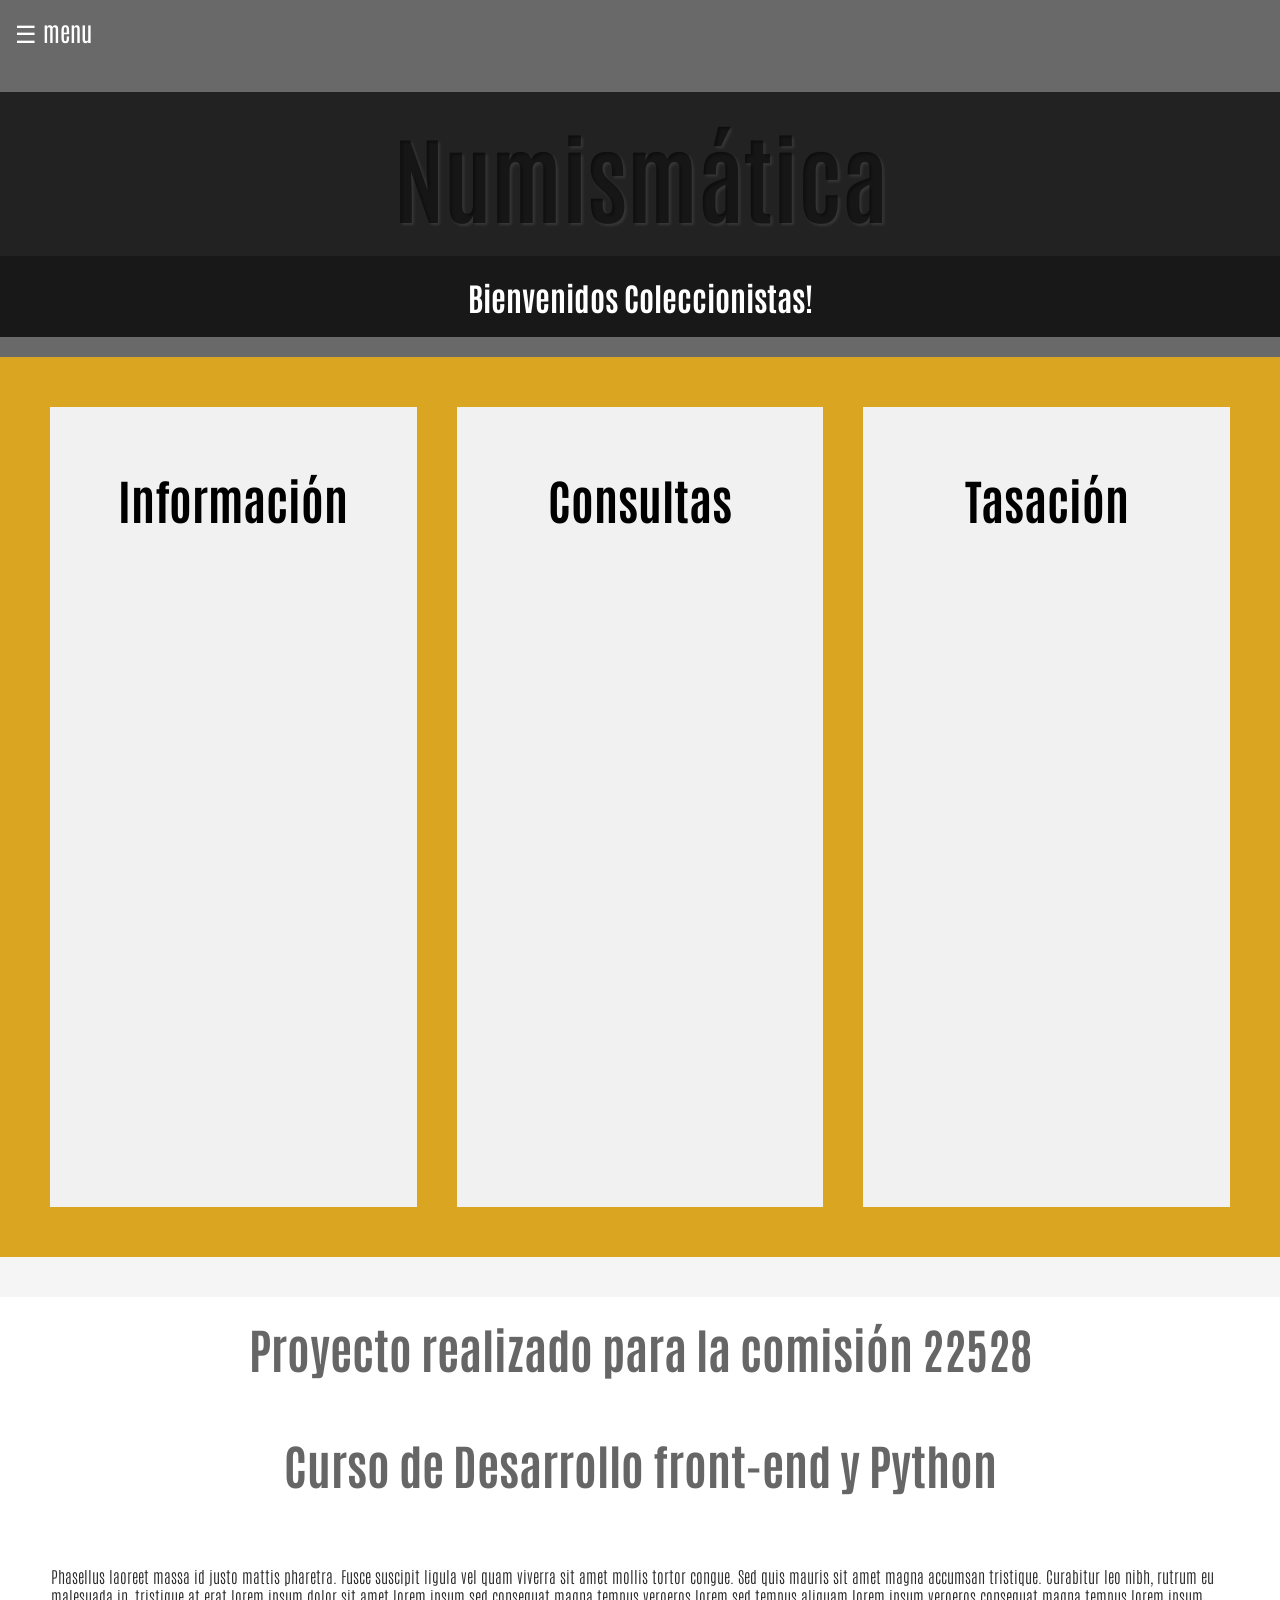
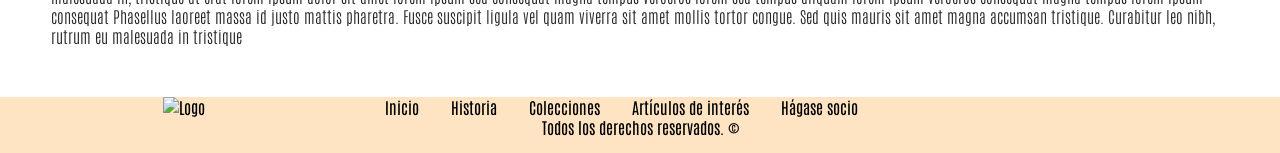
==== index.html @ 08799e7a "Add files via upload" ====
<!DOCTYPE html>
<html lang="en">
<head>
    <meta charset="UTF-8">
    <meta http-equiv="X-UA-Compatible" content="IE=edge">
    <meta name="viewport" content="width=device-width, initial-scale=1.0">
    <title>Bienvenidos Coleccionistas</title>
    <link rel="stylesheet" href=estilosindex.css />
     <!-- iconos Font Awesome -->
     <script src="https://kit.fontawesome.com/9514dd5057.js" crossorigin="anonymous"></script>
    <!-- esto esta vinculado a animate.style -->
    <link
    rel="stylesheet"
    href="https://cdnjs.cloudflare.com/ajax/libs/animate.css/4.1.1/animate.min.css"
    />
    <link rel="preconnect" href="https://fonts.googleapis.com">
    <link rel="preconnect" href="https://fonts.gstatic.com" crossorigin>
    <link href="https://fonts.googleapis.com/css2?family=Antonio:wght@300&display=swap" rel="stylesheet">
    <link rel="icon" href="img/perseo.png" type="image/png" sizes="16x16">
    
</head>

<body>
    <nav>
    <div class="menu"> <!-- menu desplegable  -->
     <div id="myNav" class="overlay">
        <a href="javascript:void(0)" class="closebtn" onclick="closeNav()">&times;</a>
            <div class="overlay-content">
                <a href="index.html">Inicio</a>
                <a href="historia.html">Historia</a>
                <a href="Colecciones.html">Colecciones</a>
                <a href="articulos.html">Artículos y publicaciones</a>
                <a href="formulario.html">Hágase socio</a>
                
            </div>
        </div>
    <span style="font-size:1.5rem;cursor:pointer;color:white;" onclick="openNav()">&#9776; menu </span>
</nav>
            <!-- fin del menu desplegable -->

     <header>
            <h1 class="titulo">Numismática</h1>
            <h1 class="subtitulos">Bienvenidos Coleccionistas!</h1>
</header>

 <main>
    <div class="display1">
        <div class="over1">
        <h2>Información</h2>
            <img src="https://www.cronista.com/files/image/477/477332/631a295c8e409_360_480!.jpg?s=190051219788869fcdd7a8977bb8d8c8&d=1662668330" alt="" class=imagenindex>
            <div class="over11">
                <p class="text"> Obtenga informacion sobre los tipos de colecciones y objetos relacionados</p>
              </div>
        </div>
        <div class="over1">
            <h2>Consultas</h2>
            <img src="https://thumbs.dreamstime.com/b/numism%C3%A1tico-monedas-antiguas-de-colecci%C3%B3n-hechas-plata-sobre-una-mesa-madera-un-cobrador-sostiene-moneda-antigua-202208940.jpg" alt="" class=imagenindex>
            <div class="over11">
                <p class="text"> Dirigase al formulario para realizar sus consultas y le responderemos en breve</p>
        </div>
    </div>
        <div class="over1">
            <h2>Tasación</h2>
            <img src="https://www.clm24.es/asset/thumbnail,1280,720,center,center//media/clm24/images/2020/11/05/2020110522442183994.jpg" alt="" class=imagenindex> 
            <div class="over11">
                <p class="text"> Averigue con nosotros el valor de su colección </p>
        </div>
    </div>
</div>


<div class="display2">
            <h3>Proyecto realizado para la comisión 22528 </h3>
            <img src="https://c.tenor.com/tDFO-BkP8P4AAAAC/moneda-girandox12-coin.gif" alt="" class="imagenindex" style="padding: 2px;">
        <h3>Curso de Desarrollo front-end y Python </h3>
        <p>Phasellus laoreet massa id justo mattis pharetra. Fusce suscipit
        ligula vel quam viverra sit amet mollis tortor congue. Sed quis mauris
        sit amet magna accumsan tristique. Curabitur leo nibh, rutrum eu malesuada
        in, tristique at erat lorem ipsum dolor sit amet lorem ipsum sed consequat
        magna tempus veroeros lorem sed tempus aliquam lorem ipsum veroeros
        consequat magna tempus lorem ipsum consequat Phasellus laoreet massa id
        justo mattis pharetra. Fusce suscipit ligula vel quam viverra sit amet
        mollis tortor congue. Sed quis mauris sit amet magna accumsan tristique.
        Curabitur leo nibh, rutrum eu malesuada in tristique</p>

</div>


        
    </main>
    <footer>
        <div class="footer-container">
            <div class="footer-image">
                <img src="img/Fondo.png" alt="Logo">
            </div>
            <div class="footer-list__container">
                <ul class="footer-list">
                    <li class="footer-list__item"><a href="index.html">Inicio</a></li>
                    <li class="footer-list__item"><a href="historia.html">Historia</a></li>
                    <li class="footer-list__item"><a href="colecciones.html">Colecciones</a></li>
                    <li class="footer-list__item"><a href="articulos.html">Artículos de interés</a></li>
                    <li class="footer-list__item"><a href="formulario.html">Hágase socio</a></li>
                </ul>
            </div>
            <div class="footer-social__container">
                <ul class="footer-social">
                    <li class="footer-social__item">
                        <a href="https://www.facebook.com/" target="_blank"><i
                                class="fab fa-facebook"></i></a>
                    </li>
                    <li class="footer-social__item">
                        <a href="https://www.instagram.com/" target="_blank"><i
                                class="fab fa-instagram"></i></a>
                    </li>
                    <li class="footer-social__item">
                        <a href="https://twitter.com/" target="_blank"><i class="fab fa-twitter"></i></a>
                    </li>
                    <li class="footer-social__item">
                        <a href="https://www.youtube.com/" target="_blank"><i
                                class="fab fa-youtube"></i></a>
                    </li>
                    <li class="footer-social__item">
                        <a href="https://github.com/" target="_blank"><i class="fab fa-github"></i></a>
                    </li>
                </ul>
            </div>
        </div>
        <div class="footer-copyright">
            Todos los derechos reservados. &copy;
        </div>
    </footer> 

</body>
<script>
    function openNav() {
      document.getElementById("myNav").style.width = "100%";
    }
    
    function closeNav() {
      document.getElementById("myNav").style.width = "0%";
    }
    </script>
</html>
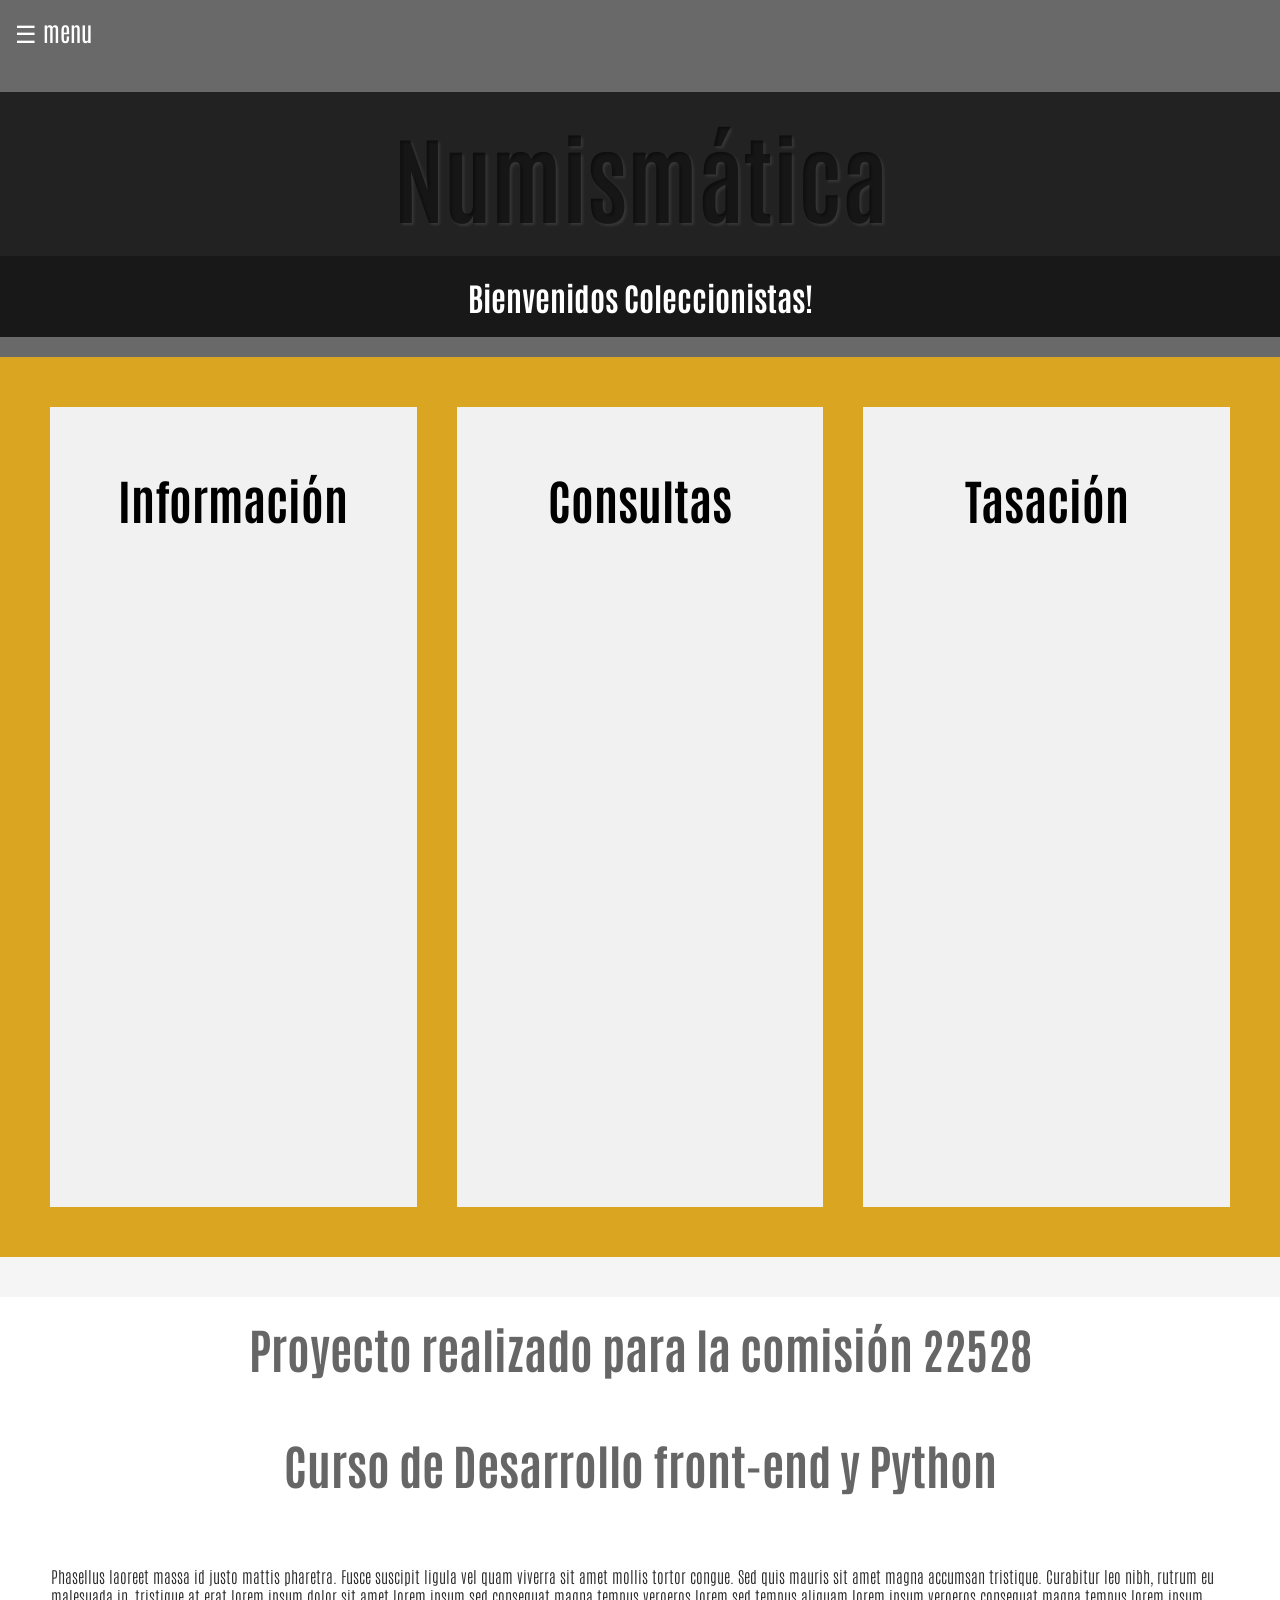
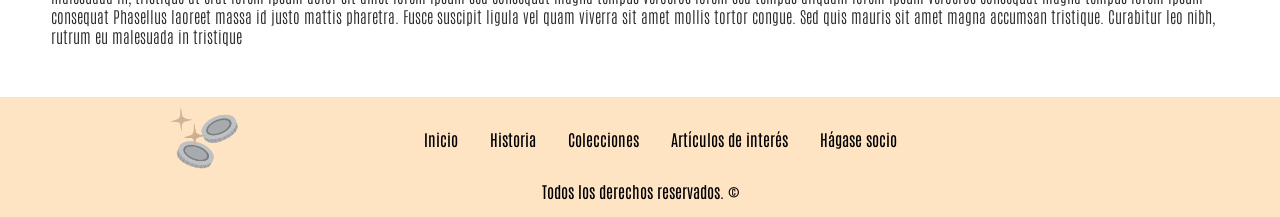
==== commit 311dc09a: "Update index.html" ====
--- a/index.html
+++ b/index.html
@@ -16,7 +16,7 @@
     <link rel="preconnect" href="https://fonts.googleapis.com">
     <link rel="preconnect" href="https://fonts.gstatic.com" crossorigin>
     <link href="https://fonts.googleapis.com/css2?family=Antonio:wght@300&display=swap" rel="stylesheet">
-    <link rel="icon" href="img/perseo.png" type="image/png" sizes="16x16">
+    <link rel="icon" href="perseo.png" type="image/png" sizes="16x16">
     
 </head>
 
@@ -91,7 +91,7 @@
     <footer>
         <div class="footer-container">
             <div class="footer-image">
-                <img src="img/Fondo.png" alt="Logo">
+                <img src="Fondo.png" alt="Logo">
             </div>
             <div class="footer-list__container">
                 <ul class="footer-list">
@@ -140,4 +140,4 @@
       document.getElementById("myNav").style.width = "0%";
     }
     </script>
-</html>+</html>
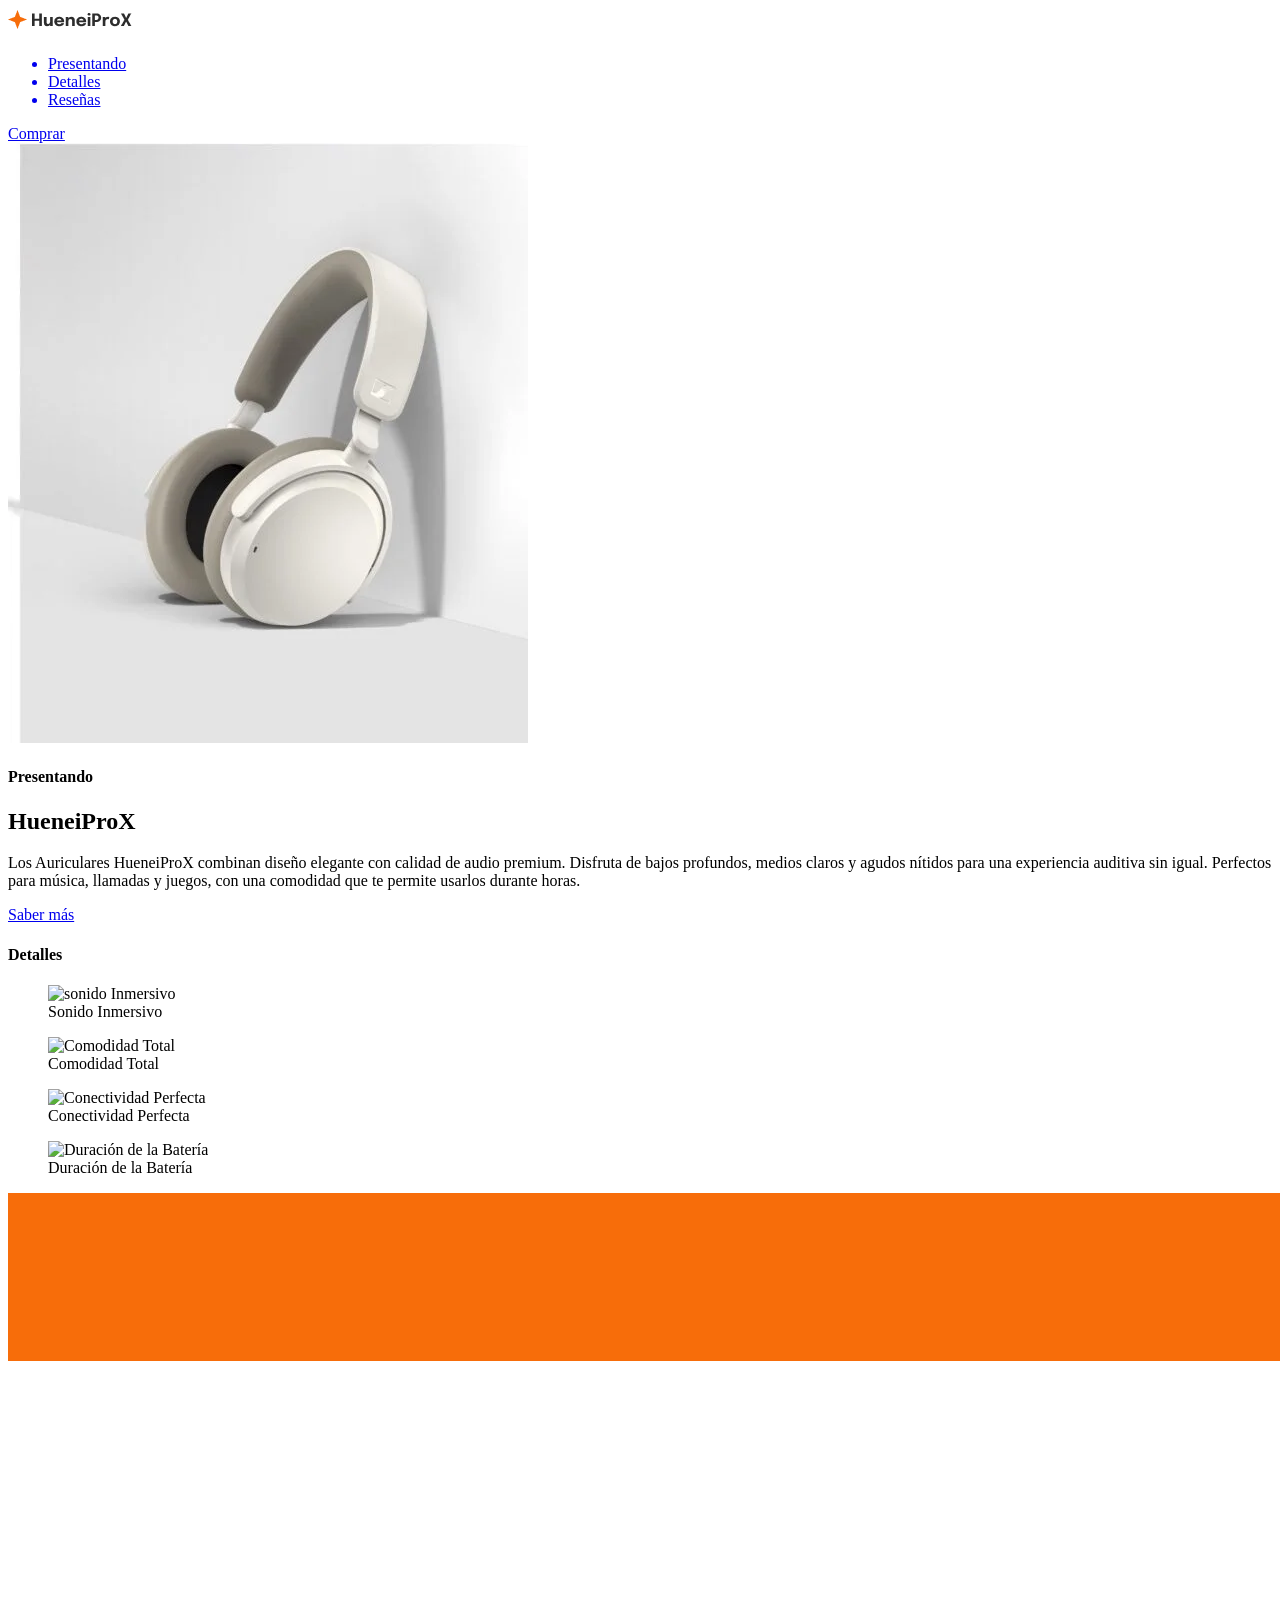
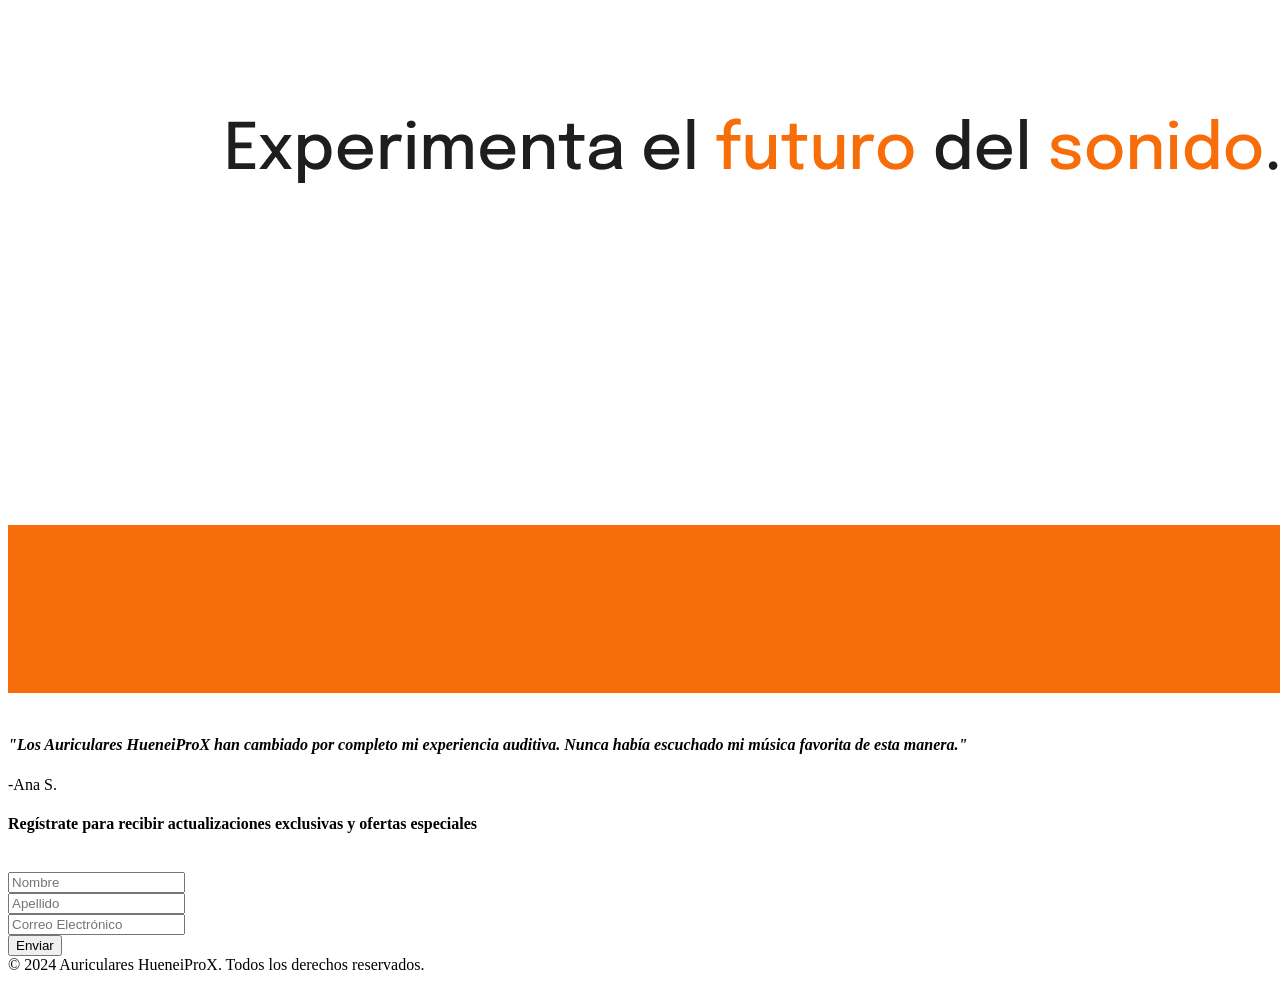
==== commit 820d893e: "Add files via upload" ====
--- a/index.html
+++ b/index.html
@@ -1,143 +1,165 @@
-<!DOCTYPE html>
-<html lang="en">
-<head>
-    <meta charset="UTF-8">
-    <meta http-equiv="X-UA-Compatible" content="IE=edge">
-    <meta name="viewport" content="width=device-width, initial-scale=1.0">
-    <title>Bienvenidos Coleccionistas</title>
-    <link rel="stylesheet" href=estilosindex.css />
-     <!-- iconos Font Awesome -->
-     <script src="https://kit.fontawesome.com/9514dd5057.js" crossorigin="anonymous"></script>
-    <!-- esto esta vinculado a animate.style -->
-    <link
-    rel="stylesheet"
-    href="https://cdnjs.cloudflare.com/ajax/libs/animate.css/4.1.1/animate.min.css"
-    />
-    <link rel="preconnect" href="https://fonts.googleapis.com">
-    <link rel="preconnect" href="https://fonts.gstatic.com" crossorigin>
-    <link href="https://fonts.googleapis.com/css2?family=Antonio:wght@300&display=swap" rel="stylesheet">
-    <link rel="icon" href="perseo.png" type="image/png" sizes="16x16">
-    
-</head>
-
-<body>
-    <nav>
-    <div class="menu"> <!-- menu desplegable  -->
-     <div id="myNav" class="overlay">
-        <a href="javascript:void(0)" class="closebtn" onclick="closeNav()">&times;</a>
-            <div class="overlay-content">
-                <a href="index.html">Inicio</a>
-                <a href="historia.html">Historia</a>
-                <a href="Colecciones.html">Colecciones</a>
-                <a href="articulos.html">Artículos y publicaciones</a>
-                <a href="formulario.html">Hágase socio</a>
-                
-            </div>
-        </div>
-    <span style="font-size:1.5rem;cursor:pointer;color:white;" onclick="openNav()">&#9776; menu </span>
-</nav>
-            <!-- fin del menu desplegable -->
-
-     <header>
-            <h1 class="titulo">Numismática</h1>
-            <h1 class="subtitulos">Bienvenidos Coleccionistas!</h1>
-</header>
-
- <main>
-    <div class="display1">
-        <div class="over1">
-        <h2>Información</h2>
-            <img src="https://www.cronista.com/files/image/477/477332/631a295c8e409_360_480!.jpg?s=190051219788869fcdd7a8977bb8d8c8&d=1662668330" alt="" class=imagenindex>
-            <div class="over11">
-                <p class="text"> Obtenga informacion sobre los tipos de colecciones y objetos relacionados</p>
-              </div>
-        </div>
-        <div class="over1">
-            <h2>Consultas</h2>
-            <img src="https://thumbs.dreamstime.com/b/numism%C3%A1tico-monedas-antiguas-de-colecci%C3%B3n-hechas-plata-sobre-una-mesa-madera-un-cobrador-sostiene-moneda-antigua-202208940.jpg" alt="" class=imagenindex>
-            <div class="over11">
-                <p class="text"> Dirigase al formulario para realizar sus consultas y le responderemos en breve</p>
-        </div>
-    </div>
-        <div class="over1">
-            <h2>Tasación</h2>
-            <img src="https://www.clm24.es/asset/thumbnail,1280,720,center,center//media/clm24/images/2020/11/05/2020110522442183994.jpg" alt="" class=imagenindex> 
-            <div class="over11">
-                <p class="text"> Averigue con nosotros el valor de su colección </p>
-        </div>
-    </div>
-</div>
-
-
-<div class="display2">
-            <h3>Proyecto realizado para la comisión 22528 </h3>
-            <img src="https://c.tenor.com/tDFO-BkP8P4AAAAC/moneda-girandox12-coin.gif" alt="" class="imagenindex" style="padding: 2px;">
-        <h3>Curso de Desarrollo front-end y Python </h3>
-        <p>Phasellus laoreet massa id justo mattis pharetra. Fusce suscipit
-        ligula vel quam viverra sit amet mollis tortor congue. Sed quis mauris
-        sit amet magna accumsan tristique. Curabitur leo nibh, rutrum eu malesuada
-        in, tristique at erat lorem ipsum dolor sit amet lorem ipsum sed consequat
-        magna tempus veroeros lorem sed tempus aliquam lorem ipsum veroeros
-        consequat magna tempus lorem ipsum consequat Phasellus laoreet massa id
-        justo mattis pharetra. Fusce suscipit ligula vel quam viverra sit amet
-        mollis tortor congue. Sed quis mauris sit amet magna accumsan tristique.
-        Curabitur leo nibh, rutrum eu malesuada in tristique</p>
-
-</div>
-
-
-        
-    </main>
-    <footer>
-        <div class="footer-container">
-            <div class="footer-image">
-                <img src="Fondo.png" alt="Logo">
-            </div>
-            <div class="footer-list__container">
-                <ul class="footer-list">
-                    <li class="footer-list__item"><a href="index.html">Inicio</a></li>
-                    <li class="footer-list__item"><a href="historia.html">Historia</a></li>
-                    <li class="footer-list__item"><a href="colecciones.html">Colecciones</a></li>
-                    <li class="footer-list__item"><a href="articulos.html">Artículos de interés</a></li>
-                    <li class="footer-list__item"><a href="formulario.html">Hágase socio</a></li>
-                </ul>
-            </div>
-            <div class="footer-social__container">
-                <ul class="footer-social">
-                    <li class="footer-social__item">
-                        <a href="https://www.facebook.com/" target="_blank"><i
-                                class="fab fa-facebook"></i></a>
-                    </li>
-                    <li class="footer-social__item">
-                        <a href="https://www.instagram.com/" target="_blank"><i
-                                class="fab fa-instagram"></i></a>
-                    </li>
-                    <li class="footer-social__item">
-                        <a href="https://twitter.com/" target="_blank"><i class="fab fa-twitter"></i></a>
-                    </li>
-                    <li class="footer-social__item">
-                        <a href="https://www.youtube.com/" target="_blank"><i
-                                class="fab fa-youtube"></i></a>
-                    </li>
-                    <li class="footer-social__item">
-                        <a href="https://github.com/" target="_blank"><i class="fab fa-github"></i></a>
-                    </li>
-                </ul>
-            </div>
-        </div>
-        <div class="footer-copyright">
-            Todos los derechos reservados. &copy;
-        </div>
-    </footer> 
-
-</body>
-<script>
-    function openNav() {
-      document.getElementById("myNav").style.width = "100%";
-    }
-    
-    function closeNav() {
-      document.getElementById("myNav").style.width = "0%";
-    }
-    </script>
-</html>
+<!DOCTYPE html>
+<html lang="en">
+  <head>
+    <meta charset="UTF-8" />
+    <meta name="viewport" content="width=device-width, initial-scale=1.0" />
+    <title>Landing Huenei</title>
+    <link rel="stylesheet" href="styles/reset.css" />
+    <link rel="stylesheet" href="styles/styles.css" />
+    <link rel="preconnect" href="https://fonts.googleapis.com" />
+    <link rel="preconnect" href="https://fonts.gstatic.com" crossorigin />
+    <link
+      href="https://fonts.googleapis.com/css2?family=Epilogue:ital,wght@0,100..900;1,100..900&display=swap"
+      rel="stylesheet"
+    />
+  </head>
+  <body>
+    <header>
+      <div><img src="/Assets/Logo.png" alt="Logo" /></div>
+      <nav>
+        <ul>
+          <a href="#presentando">
+            <li class="epilogue-300">Presentando</li>
+          </a>
+          <a href="#detalles">
+            <li class="middle epilogue-300">Detalles</li>
+          </a>
+          <a href="#resenhas">
+            <li class="epilogue-300">Reseñas</li>
+          </a>
+        </ul>
+        <a class="boton epilogue-400" href="#form">Comprar</a>
+      </nav>
+    </header>
+    <main>
+      <section id="presentando" class="main">
+        <img class="airProX" src="/Assets/image 1.png" alt="auriculares" />
+        <div class="hero">
+          <h4 class="epilogue-300">Presentando</h4>
+          <h2 class="epilogue-500">HueneiProX</h2>
+          <p class="epilogue-300">
+            Los Auriculares HueneiProX combinan diseño elegante con calidad de
+            audio premium. Disfruta de bajos profundos, medios claros y agudos
+            nítidos para una experiencia auditiva sin igual. Perfectos para
+            música, llamadas y juegos, con una comodidad que te permite usarlos
+            durante horas.
+          </p>
+          <a href="#detalles" class="verdetalles epilogue-400">Saber más</a>
+        </div>
+      </section>
+      <div class="title" id="detalles">
+        <h4 class="epilogue-300">Detalles</h4>
+      </div>
+      <section class="detalles">
+        <div class="contenedor">
+          <figure>
+            <img
+              src="https://images.pexels.com/photos/3793626/pexels-photo-3793626.jpeg?auto=compress&cs=tinysrgb&w=1260&h=750&dpr=2"
+              alt="sonido Inmersivo"
+              class="animateImage"
+            />
+            <figcaption>Sonido Inmersivo</figcaption>
+          </figure>
+          <figure>
+            <img
+              src="https://images.pexels.com/photos/3779626/pexels-photo-3779626.jpeg?auto=compress&cs=tinysrgb&w=1260&h=750&dpr=2"
+              alt="Comodidad Total"
+              class="animateImage"
+            />
+            <figcaption>Comodidad Total</figcaption>
+          </figure>
+        </div>
+        <div class="contenedor">
+          <figure>
+            <img
+              src="https://images.pexels.com/photos/3776148/pexels-photo-3776148.jpeg?auto=compress&cs=tinysrgb&w=1260&h=750&dpr=2"
+              alt="Conectividad Perfecta"
+              class="animateImage"
+            />
+            <figcaption>Conectividad Perfecta</figcaption>
+          </figure>
+          <figure>
+            <img
+              src="https://images.pexels.com/photos/3807538/pexels-photo-3807538.jpeg?auto=compress&cs=tinysrgb&w=1260&h=750&dpr=2"
+              alt="Duración de la Batería"
+              class="animateImage"
+            />
+            <figcaption>Duración de la Batería</figcaption>
+          </figure>
+        </div>
+      </section>
+      <section>
+        <span>
+          <div class="banner">
+            <img
+              src="/Assets/banner.png"
+              alt="auris banner"
+              class="bannerimg"
+            />
+          </div>
+        </span>
+      </section>
+      <section id="resenhas" class="resenhas">
+        <img
+          src="https://images.pexels.com/photos/5047375/pexels-photo-5047375.jpeg?auto=compress&cs=tinysrgb&w=1260&h=750&dpr=2"
+          alt=""
+          class="resenhaimg"
+        />
+        <span>
+          <h4 class="epilogue-300" style="font-style: italic">
+            "Los Auriculares HueneiProX han cambiado por completo mi experiencia
+            auditiva. Nunca había escuchado mi música favorita de esta manera."
+          </h4>
+          <p class="epilogue-300">-Ana S.</p>
+        </span>
+      </section>
+      <section id="form" class="form">
+        <form action="" class="formulario epilogue-400">
+          <h4 class="epilogue-300">
+            Regístrate para recibir actualizaciones exclusivas y ofertas
+            especiales
+          </h4>
+          <br />
+          <div class="campo">
+            <input
+              type="text"
+              id="nombre"
+              name="nombre"
+              placeholder="Nombre"
+              required
+            />
+          </div>
+          <div class="campo">
+            <input
+              type="text"
+              id="apellido"
+              name="apellido"
+              placeholder="Apellido"
+              required
+            />
+          </div>
+          <div class="campo">
+            <input
+              type="email"
+              id="email"
+              name="email"
+              placeholder="Correo Electrónico"
+              required
+            />
+          </div>
+          <button type="submit" class="epilogue-400">Enviar</button>
+        </form>
+      </section>
+    </main>
+    <footer class="footer epilogue-300">
+      © 2024 Auriculares HueneiProX. Todos los derechos reservados.
+    </footer>
+    <div id="modal" class="modal" style="display: none">
+      <div class="modal-content">
+        <p class="epilogue-300">¡Registro exitoso!</p>
+        <img src="https://png.pngtree.com/png-vector/20190228/ourmid/pngtree-check-mark-icon-design-template-vector-isolated-png-image_711433.jpg" alt="check" style="width: 100px;">
+      </div>
+    </div>
+    <script src="Script/index.js"></script>
+  </body>
+</html>
